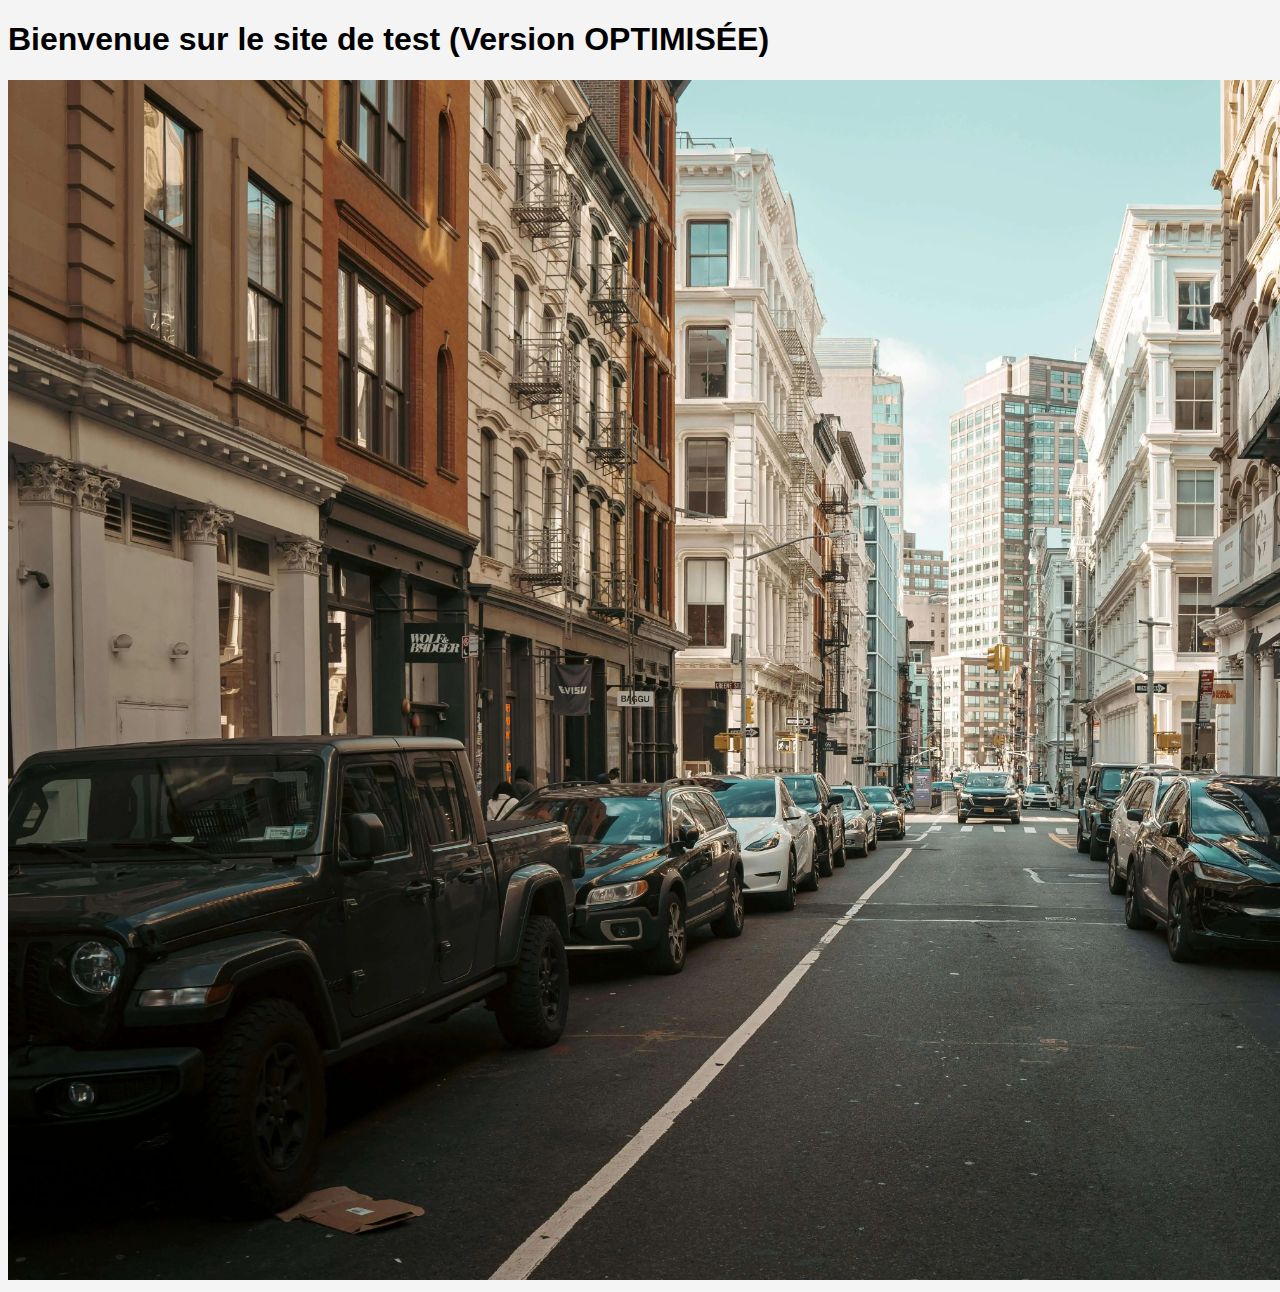
==== site-optimise.html @ c6e6a4ae "push" ====
<!DOCTYPE html>
<html lang="fr">
<head>
    <meta charset="UTF-8">
    <meta name="viewport" content="width=device-width, initial-scale=1.0">
    <title>Site Optimisé - Test de Performance</title>
    <link rel="stylesheet" href="style.min.css">
    <style> body { font-family: Arial, sans-serif; } </style>
</head>
<body>
    <h1>Bienvenue sur le site de test (Version OPTIMISÉE)</h1>
    <img src="large-image.webp" alt="Image optimisée" width="2000" height="1200" loading="lazy">
    <script defer src="optimized-script.js"></script>
</body>
</html>
---- style.min.css ----
body{font-family:Arial,sans-serif;background:#f4f4f4}
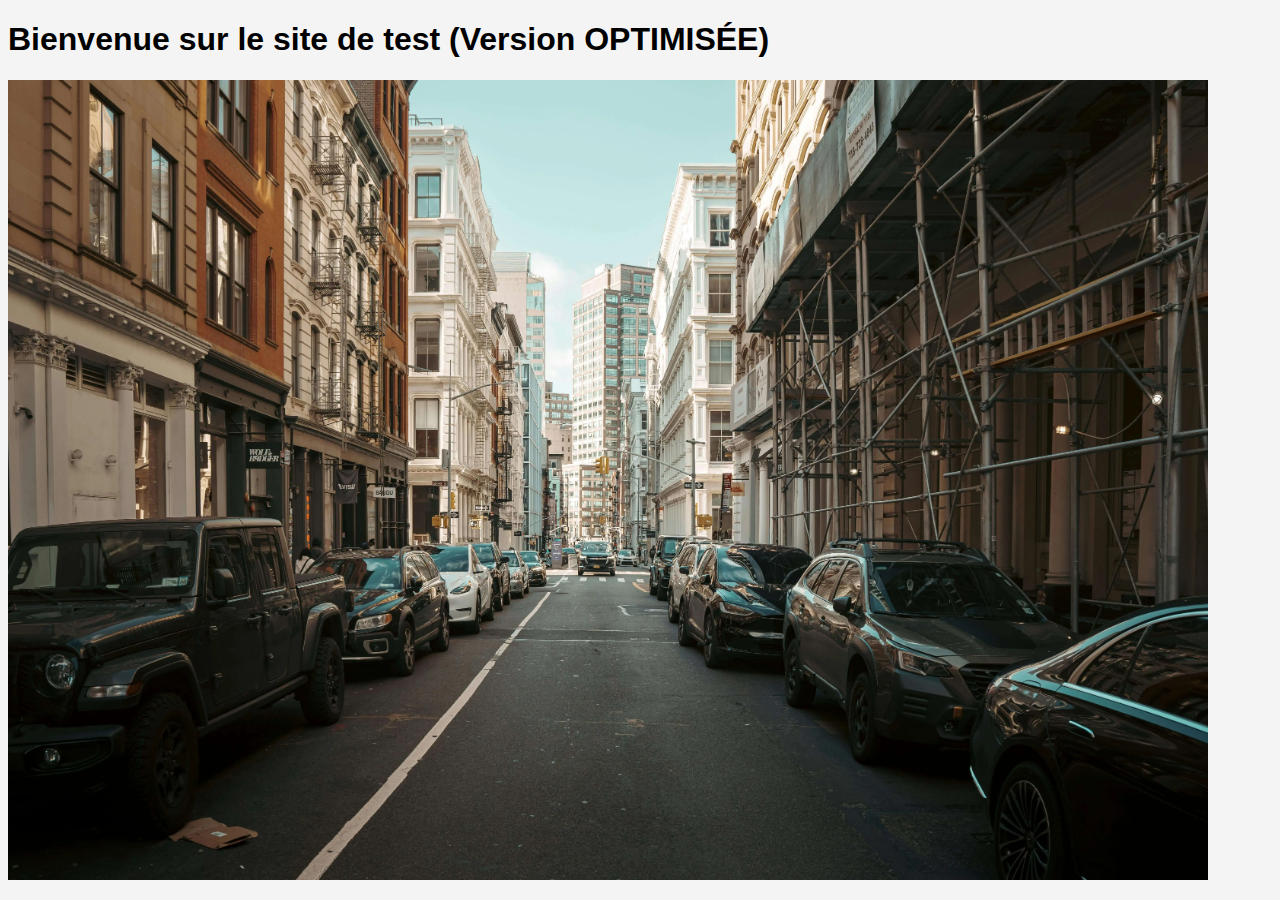
==== commit 958105e3: "srcset et sizes" ====
--- a/site-optimise.html
+++ b/site-optimise.html
@@ -9,7 +9,15 @@
 </head>
 <body>
     <h1>Bienvenue sur le site de test (Version OPTIMISÉE)</h1>
-    <img src="large-image.webp" alt="Image optimisée" width="2000" height="1200" loading="lazy">
+
+    <!-- Image responsive avec srcset et sizes -->
+    <picture>
+        <source srcset="image-400w.webp" media="(max-width: 400px)">
+        <source srcset="image-800w.webp" media="(max-width: 800px)">
+        <source srcset="image-1200w.webp" media="(max-width: 1200px)">
+        <img src="large-image.webp" alt="Image optimisée" title="titre de l'image" width="1200" height="800" loading="lazy">
+    </picture>
+
     <script defer src="optimized-script.js"></script>
 </body>
-</html>+</html>
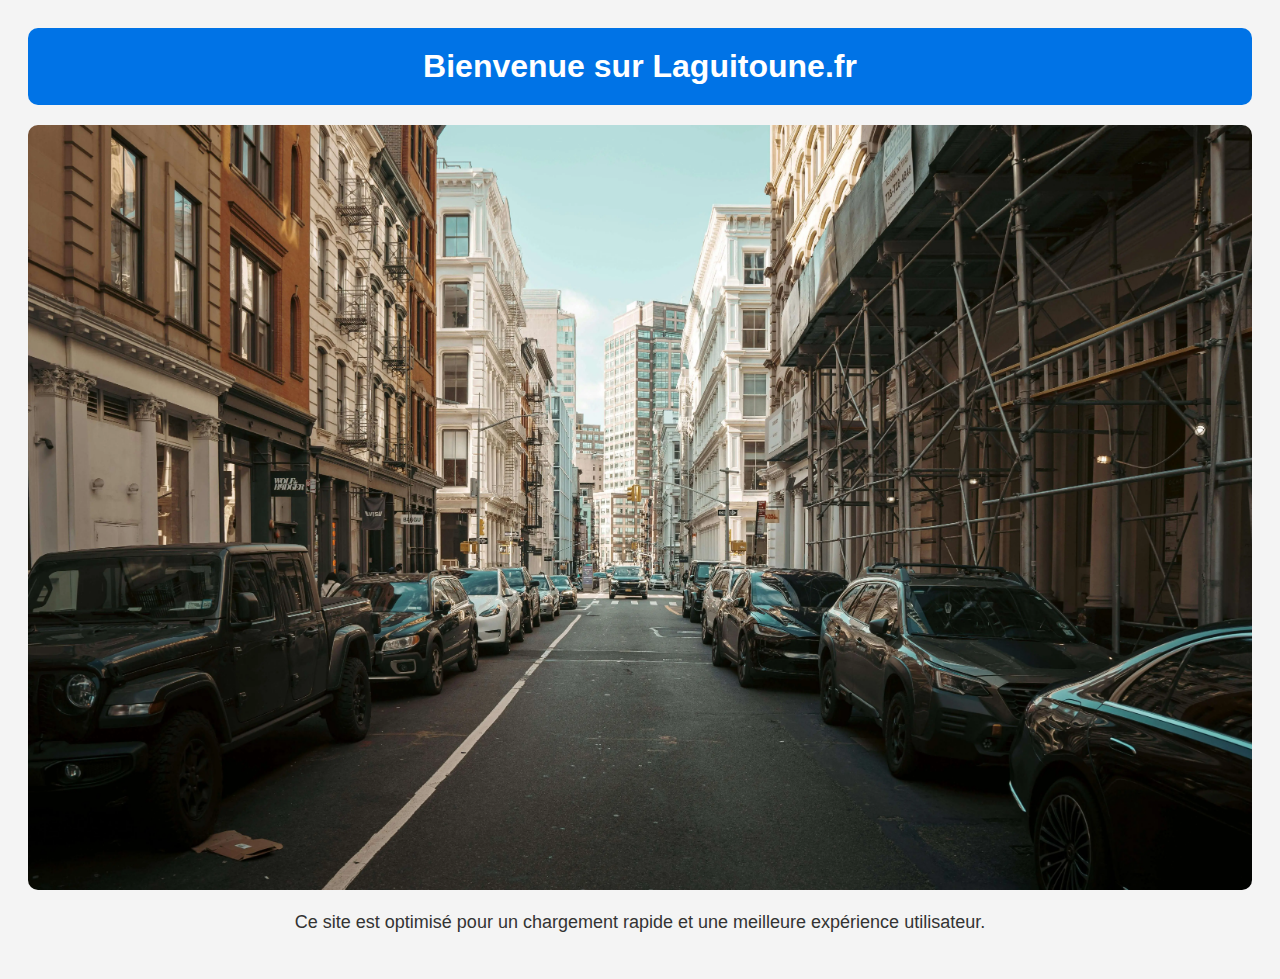
==== commit e5aae063: "yes" ====
--- a/site-optimise.html
+++ b/site-optimise.html
@@ -1,3 +1,4 @@
+<!-- Version 3 : Site Full Optimisé -->
 <!DOCTYPE html>
 <html lang="fr">
 <head>
@@ -5,19 +6,23 @@
     <meta name="viewport" content="width=device-width, initial-scale=1.0">
     <title>Site Optimisé - Test de Performance</title>
     <link rel="stylesheet" href="style.min.css">
-    <style> body { font-family: Arial, sans-serif; } </style>
+    <style>
+        body { font-family: Arial, sans-serif; background: #f4f4f4; text-align: center; padding: 20px; }
+        header { background: #0073e6; color: white; padding: 20px; border-radius: 10px; }
+        h1 { margin: 0; }
+        main { margin-top: 20px; }
+        img { max-width: 100%; height: auto; border-radius: 10px; }
+        p { font-size: 18px; color: #333; }
+    </style>
 </head>
 <body>
-    <h1>Bienvenue sur le site de test (Version OPTIMISÉE)</h1>
-
-    <!-- Image responsive avec srcset et sizes -->
-    <picture>
-        <source srcset="image-400w.webp" media="(max-width: 400px)">
-        <source srcset="image-800w.webp" media="(max-width: 800px)">
-        <source srcset="image-1200w.webp" media="(max-width: 1200px)">
-        <img src="large-image.webp" alt="Image optimisée" title="titre de l'image" width="1200" height="800" loading="lazy">
-    </picture>
-
+    <header>
+        <h1>Bienvenue sur Laguitoune.fr</h1>
+    </header>
+    <main>
+        <img src="large-image.webp" alt="Image optimisée" width="2000" height="1200" loading="lazy">
+        <p>Ce site est optimisé pour un chargement rapide et une meilleure expérience utilisateur.</p>
+    </main>
     <script defer src="optimized-script.js"></script>
 </body>
-</html>
+</html>